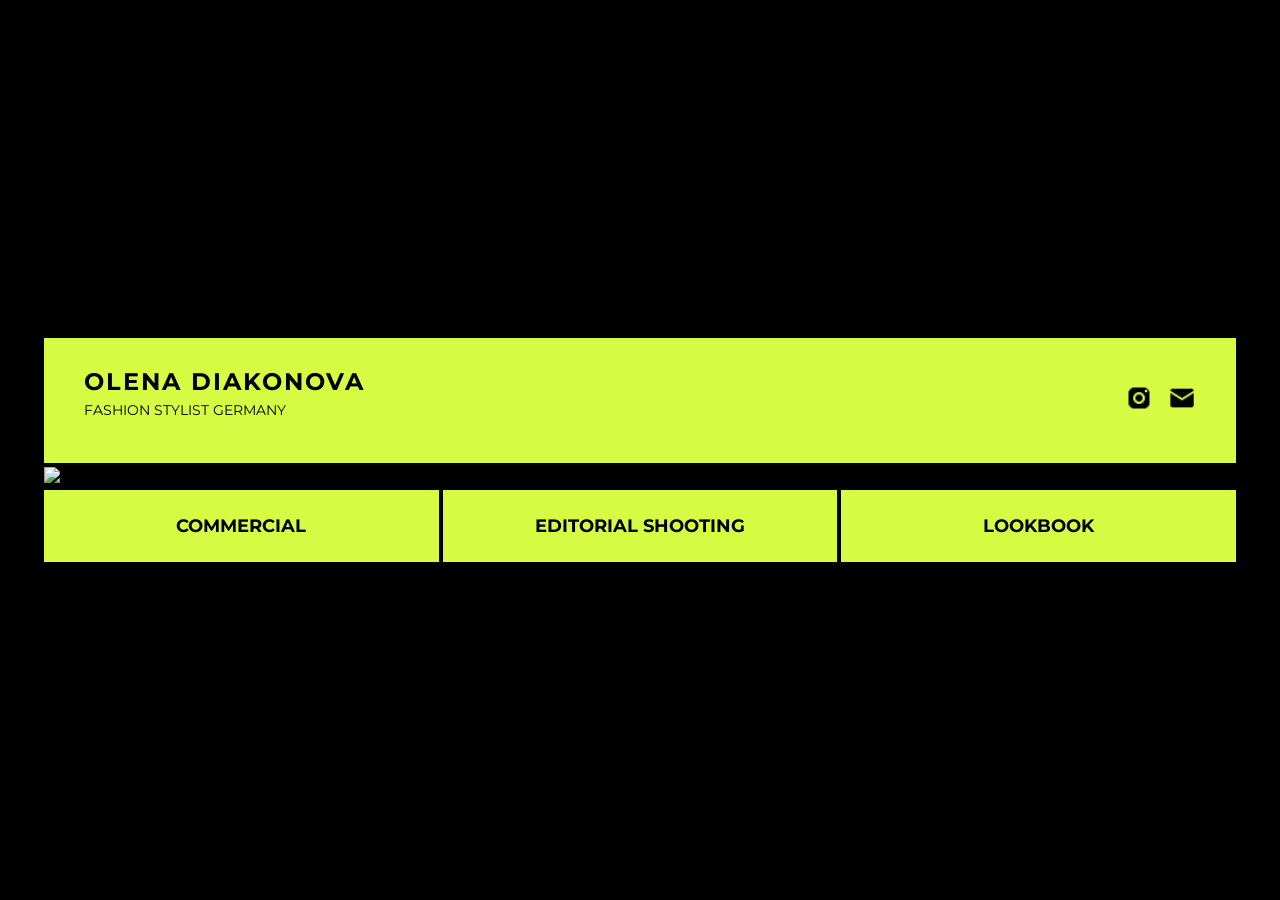
==== index.html @ c63a23d2 "fix the code from figma" ====
<!DOCTYPE html>
<html lang="es">
  <head>
    <meta charset="utf-8" />
    <meta name="viewport" content="width=device-width, initial-scale=1" />
    <title>Olena Diakonova - Fashion Stylist Germany</title>
    <link rel="stylesheet" href="globals.css" />
    <link rel="stylesheet" href="style.css" />
    <link rel="icon" href="img/fondo.png" type="image/png">
  </head>
  <body>
    <main class="NAV">
      
      <div class="main-card">
        
        <header class="header-content">
          <a href="index.html" class="logo-group">
            <h1>OLENA DIAKONOVA</h1>
            <p>FASHION STYLIST GERMANY</p>
          </a>
          
          <nav class="social-links">
            <a href="https://www.instagram.com/helendyakonova/" target="_blank">
              <img src="img/icons8-instagram-logo-384.png" alt="Instagram" />
            </a>
            <a href="mailto:olenadiakonova1999@gmail.com" target="_blank">
              <img src="img/icons8-mail-96.png" alt="Email" />
            </a>
          </nav>
        </header>

        <section class="hero-image-container">
          <img
            class="hero-img"
            src="img/IMG_4607.JPG"       
            alt="Fashion styling portfolio Olena Diakonova"
          />
        </section>

        <nav class="bottom-menu">
          <a href="commercial.html" class="menu-btn">COMMERCIAL</a>
          <a href="editorial.html" class="menu-btn">EDITORIAL SHOOTING</a>
          <a href="lookbook.html" class="menu-btn">LOOKBOOK</a>
        </nav>

      </div>
    </main>
  </body>
</html>
---- globals.css ----
@import url("https://cdnjs.cloudflare.com/ajax/libs/meyer-reset/2.0/reset.min.css");
@import url("https://fonts.googleapis.com/css?family=Montserrat:700,600,400");
* {
  -webkit-font-smoothing: antialiased;
  box-sizing: border-box;
}
html,
body {
  margin: 0px;
  height: 100%;
}
/* a blue color as a generic focus style */
button:focus-visible {
  outline: 2px solid #4a90e2 !important;
  outline: -webkit-focus-ring-color auto 5px !important;
}
a {
  text-decoration: none;
}
---- style.css ----
/* ====================================================== */
/* 1. RESET BÁSICO Y CONFIGURACIÓN GENERAL */
/* ====================================================== */
body {
    background-color: #000000; /* Fondo negro de la web */
    margin: 0;
    font-family: "Montserrat", Helvetica, sans-serif;
    min-height: 100vh;
}

a { text-decoration: none; }

/* ====================================================== */
/* 2. ESTILOS ARREGLADOS PARA LA PORTADA (INDEX) */
/* Clases nuevas: .NAV, .main-card, etc. */
/* ====================================================== */

/* El contenedor principal centra todo en la pantalla */
.NAV {
    display: flex;
    justify-content: center;
    align-items: center;
    width: 100%;
    min-height: 100vh; /* Ocupa al menos toda la altura de la ventana */
    padding: 20px;     /* Espacio alrededor en móviles */
    box-sizing: border-box;
}

/* La tarjeta verde central */
.main-card {
    background-color: #d7fb43;
    width: 100%;
    max-width: 1200px; /* Ancho máximo para que no se vea gigante */
    display: flex;
    flex-direction: column;
    border: 4px solid #000000; /* Borde negro opcional */
}

/* --- Header (Logo e Iconos) --- */
.header-content {
    display: flex;
    justify-content: space-between;
    align-items: center;
    padding: 30px 40px;
}

.logo-group h1 {
    font-weight: 700;
    font-size: 24px;
    color: #000000;
    margin: 0;
    line-height: 1.2;
    letter-spacing: 2px; /* Título elegante con aire */
    text-transform: uppercase;
}

.logo-group p {
    font-weight: 400;
    font-size: 14px;
    color: #000000;
    margin-top: 5px;
}

.social-links {
    display: flex;
    gap: 15px;
}

.social-links img {
    width: 28px;
    height: 28px;
    transition: transform 0.2s;
}

.social-links img:hover {
    transform: scale(1.1);
}

/* --- Imagen Principal (Home) --- */
.hero-image-container {
    width: 100%;
    border-top: 4px solid #000000;
    border-bottom: 4px solid #000000;
    overflow: hidden;
    background-color: black;
}

.hero-img {
    width: 100%;
    height: auto;
    display: block;
    max-height: 75vh;
    object-fit: cover;
    object-position: top center; /* Ajustado para no cortar cabezas/manos */
}

/* --- Menú Inferior (Botones) --- */
.bottom-menu {
    display: flex;
    width: 100%;
    background-color: #000000;
    gap: 4px; /* Grosor de la línea divisoria */
}

.menu-btn {
    flex: 1; /* Hace que los 3 botones midan lo mismo */
    background-color: #d7fb43;
    color: #000000;
    text-align: center;
    padding: 25px 10px;
    font-weight: 700;
    font-size: 18px;
    text-transform: uppercase;
    transition: background-color 0.3s;
}

.menu-btn:hover {
    background-color: #cbeb3d;
}

/* Estilo para el botón activo (indica en qué página estás) */
.menu-btn.active {
    background-color: #000000;
    color: #d7fb43;
}

/* --- Versión Móvil General --- */
@media (max-width: 768px) {
    .header-content {
        flex-direction: column;
        align-items: flex-start;
        gap: 15px;
        padding: 20px;
    }
    .social-links {
        align-self: flex-end;
        margin-top: -40px;
    }
    .bottom-menu {
        flex-direction: column;
    }
    .logo-group h1 { font-size: 20px; }
}


/* ====================================================== */
/* 3. ESTILOS PARA PÁGINAS INTERNAS (COMMERCIAL) */
/* ====================================================== */

/* Contenedor con scroll para las galerías */
.scrollable-content {
    background-color: #ffffff; /* Fondo blanco para las fotos */
    height: 70vh; /* Altura fija para permitir scroll */
    overflow-y: auto; /* Activa la barra de desplazamiento vertical */
    border-top: 4px solid #000000;
    border-bottom: 4px solid #000000;
    padding: 40px;
    display: flex;
    flex-direction: column;
    align-items: center;
    gap: 60px; /* Espacio entre proyectos */
}

/* Bloque de cada proyecto */
.project-block {
    width: 100%;
    max-width: 900px;
    display: flex;
    flex-direction: column;
    align-items: center;
}

/* Logos de las marcas */
.brand-logo {
    max-width: 200px;
    height: auto;
    margin-bottom: 30px;
    object-fit: contain;
}

/* Títulos de texto (cuando no hay logo imagen) */
.text-logo {
    font-size: 30px;
    font-weight: 800;
    margin-bottom: 20px;
    text-transform: uppercase;
}

/* La cuadrícula de fotos */
.gallery-grid {
    display: grid;
    grid-template-columns: repeat(auto-fit, minmax(300px, 1fr));
    gap: 20px;
    width: 100%;
}

.gallery-grid img {
    width: 100%;
    height: auto;
    display: block;
}

/* Caso especial para una sola foto grande */
.single-photo {
    display: flex;
    justify-content: center;
}
.single-photo img {
    max-width: 100%;
}

/* Separador visual */
.divider {
    width: 50%;
    border: none;
    border-top: 1px solid #ddd;
}

/* Ajustes Responsive para Commercial */
@media (max-width: 768px) {
    .scrollable-content {
        height: auto;
        overflow-y: visible;
        padding: 20px;
    }
    .gallery-grid {
        grid-template-columns: 1fr;
    }
}


/* ====================================================== */
/* 4. ESTILOS ANTIGUOS (PARA LOOKBOOK / EDITORIAL) */
/* Se mantienen temporalmente para compatibilidad */
/* ====================================================== */

.LOOKBOOK, .EDITORIAL-SHOOTING {
  background-color: #ffffff;
  width: 100vw;
  display: flex;
  flex-direction: column;
  align-items: center;
  padding-bottom: 80px;
}

.LOOKBOOK { background-color: #d7fb43; }

.LOOKBOOK .frame, .EDITORIAL-SHOOTING .frame-main {
  width: 100%;
  padding: 45px 114px;
}

.LOOKBOOK .div, .EDITORIAL-SHOOTING .div-2 {
  display: flex;
  align-items: center;
  justify-content: space-between;
}

.LOOKBOOK .group, .EDITORIAL-SHOOTING .group {
  width: 211px;
  height: 41px;
}

.LOOKBOOK .text-wrapper, .EDITORIAL-SHOOTING .text-wrapper-1,
.LOOKBOOK .text-wrapper-2, .EDITORIAL-SHOOTING .text-wrapper-2 {
  font-family: "Montserrat", Helvetica;
  color: #000000;
  margin: 0;
}

.LOOKBOOK .text-wrapper, .EDITORIAL-SHOOTING .text-wrapper-1 {
  font-weight: 600;
  font-size: 17px;
}

.LOOKBOOK .text-wrapper-2, .EDITORIAL-SHOOTING .text-wrapper-2 {
  font-weight: 400;
  font-size: 12.2px;
}

.LOOKBOOK .group-2, .EDITORIAL-SHOOTING .group-2 {
  display: flex;
  gap: 7px;
}

.LOOKBOOK .instagram, .EDITORIAL-SHOOTING .instagram,
.LOOKBOOK .mail, .EDITORIAL-SHOOTING .mail {
  width: 24px;
  height: 24px;
  transition: transform 0.2s;
}

.LOOKBOOK .group-2 a:hover .instagram,
.EDITORIAL-SHOOTING .group-2 a:hover .instagram,
.LOOKBOOK .group-2 a:hover .mail,
.EDITORIAL-SHOOTING .group-2 a:hover .mail {
  transform: scale(1.1);
}

.LOOKBOOK .div-wrapper {
  width: 100%;
  max-width: 1440px;
  padding: 0 114px;
  margin-top: 10px;
}

.LOOKBOOK .text-wrapper-3, .LOOKBOOK .text-wrapper-5 {
  font-family: "Montserrat", Helvetica;
  font-weight: 600;
  color: #000000;
  font-size: 70px;
  letter-spacing: 0;
}

.LOOKBOOK .frame-2, .LOOKBOOK .frame-5, .LOOKBOOK .frame-6 {
  display: grid;
  gap: 15px;
  width: 80%;
  margin: 20px auto 40px auto;
}

.LOOKBOOK .IMG, .LOOKBOOK .element, .LOOKBOOK .img,
.LOOKBOOK .IMG-2, .LOOKBOOK .IMG-3, .LOOKBOOK .IMG-4,
.LOOKBOOK .IMG-5, .LOOKBOOK .IMG-6, .LOOKBOOK .IMG-7,
.LOOKBOOK .IMG-8, .LOOKBOOK .IMG-9 {
  width: 100%;
  height: auto;
  object-fit: cover;
}
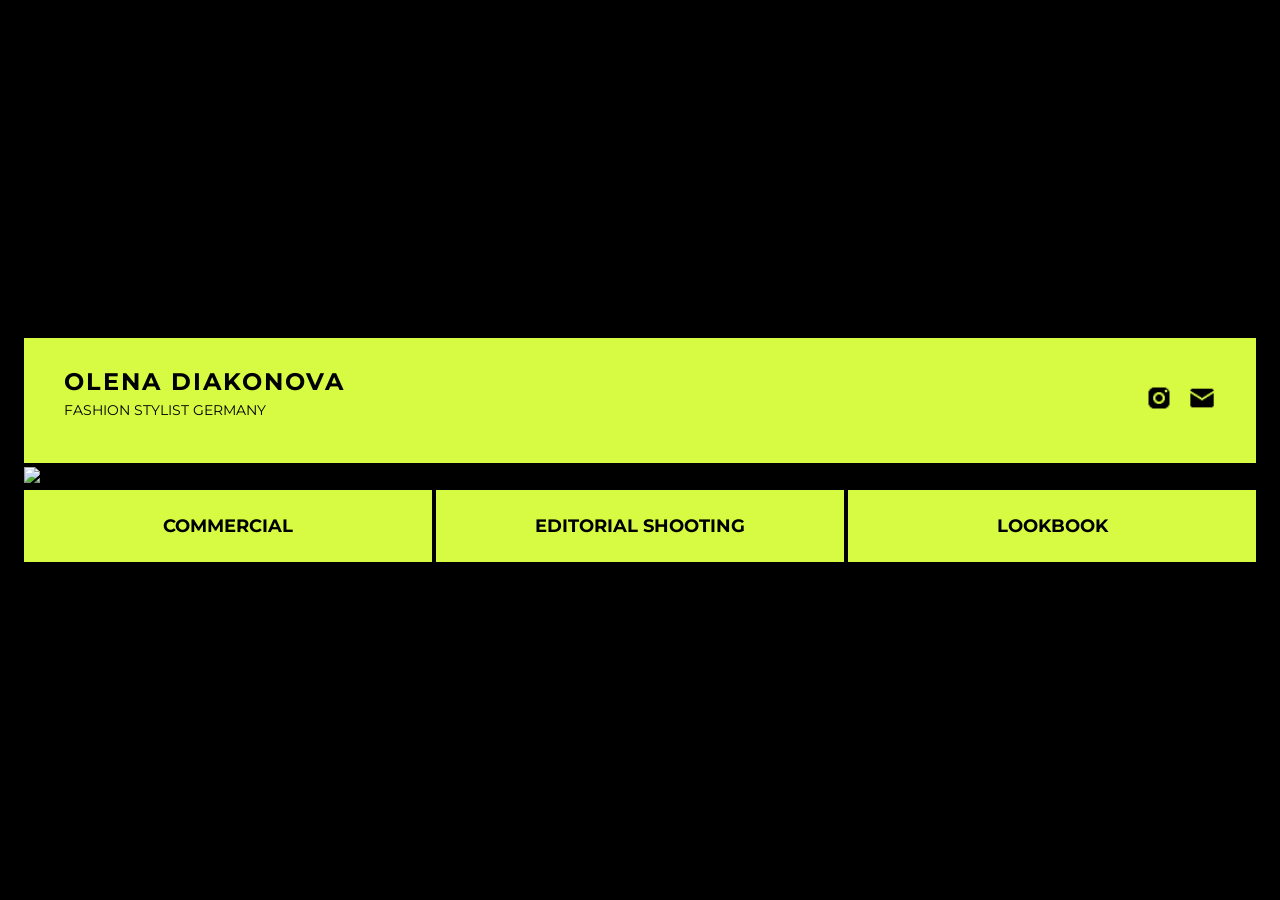
==== commit ee011fae: "The Finals" ====
--- a/index.html
+++ b/index.html
@@ -6,7 +6,7 @@
     <title>Olena Diakonova - Fashion Stylist Germany</title>
     <link rel="stylesheet" href="globals.css" />
     <link rel="stylesheet" href="style.css" />
-    <link rel="icon" href="img/fondo.png" type="image/png">
+    <link rel="icon" href="img/portada.png" type="image/png">
   </head>
   <body>
     <main class="NAV">
--- a/style.css
+++ b/style.css
@@ -30,10 +30,10 @@
 .main-card {
     background-color: #d7fb43;
     width: 100%;
-    max-width: 1200px; /* Ancho máximo para que no se vea gigante */
+    max-width: 1500px;  
     display: flex;
     flex-direction: column;
-    border: 4px solid #000000; /* Borde negro opcional */
+    border: 4px solid #000000;
 }
 
 /* --- Header (Logo e Iconos) --- */
@@ -83,6 +83,7 @@
     border-bottom: 4px solid #000000;
     overflow: hidden;
     background-color: black;
+
 }
 
 .hero-img {
@@ -91,7 +92,7 @@
     display: block;
     max-height: 75vh;
     object-fit: cover;
-    object-position: top center; /* Ajustado para no cortar cabezas/manos */
+    object-position: 50% 20%;
 }
 
 /* --- Menú Inferior (Botones) --- */
@@ -150,7 +151,7 @@
 /* Contenedor con scroll para las galerías */
 .scrollable-content {
     background-color: #ffffff; /* Fondo blanco para las fotos */
-    height: 70vh; /* Altura fija para permitir scroll */
+    height: 80vh; /* Altura fija para permitir scroll */
     overflow-y: auto; /* Activa la barra de desplazamiento vertical */
     border-top: 4px solid #000000;
     border-bottom: 4px solid #000000;
@@ -164,7 +165,7 @@
 /* Bloque de cada proyecto */
 .project-block {
     width: 100%;
-    max-width: 900px;
+    max-width: 1000px;
     display: flex;
     flex-direction: column;
     align-items: center;
@@ -186,18 +187,33 @@
     text-transform: uppercase;
 }
 
-/* La cuadrícula de fotos */
+/* Estilo Masonry (Tipo Pinterest) */
 .gallery-grid {
-    display: grid;
-    grid-template-columns: repeat(auto-fit, minmax(300px, 1fr));
-    gap: 20px;
+    /* En lugar de una cuadrícula, usamos columnas tipo periódico */
+    column-count: 3; /* Divide el espacio en 3 columnas */
+    column-gap: 20px; /* Espacio entre las columnas verticales */
     width: 100%;
 }
 
 .gallery-grid img {
     width: 100%;
-    height: auto;
+    height: auto; /* Mantiene la proporción de la foto */
     display: block;
+    margin-bottom: 20px; /* Espacio debajo de cada foto para separarlas */
+    /* TRUCO IMPORTANTE: Evita que una foto se parta entre dos columnas */
+    break-inside: avoid; 
+    -webkit-column-break-inside: avoid; /* Para compatibilidad con navegadores */
+}
+
+/* Caso especial para una sola foto grande (se mantiene igual) */
+.single-photo {
+    display: flex; /* Vuelve a usar flex solo para esto */
+    justify-content: center;
+    column-count: auto; /* Anula las columnas */
+}
+.single-photo img {
+    max-width: 100%;
+    margin-bottom: 0;
 }
 
 /* Caso especial para una sola foto grande */
@@ -218,13 +234,15 @@
 
 /* Ajustes Responsive para Commercial */
 @media (max-width: 768px) {
-    .scrollable-content {
-        height: auto;
-        overflow-y: visible;
-        padding: 20px;
-    }
     .gallery-grid {
-        grid-template-columns: 1fr;
+        column-count: 2;
+    }
+}
+
+/* En celulares pequeños, 1 sola columna */
+@media (max-width: 480px) {
+    .gallery-grid {
+        column-count: 1;
     }
 }
 
@@ -326,4 +344,390 @@
   width: 100%;
   height: auto;
   object-fit: cover;
+}
+
+/* ====================================================== */
+/* 5. ESTILO EDITORIAL "SCATTERED" (TIPO REVISTA) */
+/* ====================================================== */
+
+.editorial-layout {
+    display: grid;
+    grid-template-columns: repeat(12, 1fr); 
+    grid-auto-rows: minmax(50px, auto);
+    gap: 20px;
+    width: 100%;
+    max-width: 1600px;    
+    margin: 40px auto;
+    position: relative;
+}
+
+.editorial-layout img {
+    width: 100%;
+    height: auto;
+    display: block;
+    object-fit: cover;
+    /* Sombra suave para darle profundidad como si fueran fotos pegadas */
+    box-shadow: 5px 5px 15px rgba(0,0,0,0.05); 
+}
+
+/* --- CLASES DE POSICIÓN PARA LAS FOTOS --- */
+/* Estas clases controlan dónde va cada foto en la cuadrícula */
+
+/* Foto 1: Izquierda Abajo (La chica sentada en el suelo) */
+.pos-1 {
+    grid-column: 1 / span 4; /* Ocupa desde la columna 1, ancho 5 */
+    grid-row: 3 / span 5;    /* Empieza en fila 2, alto 6 */
+    margin-left: -120px; /* La movemos un poco a la izquierda */
+    z-index: 2; /* Nivel de capa */
+    transform: rotate(0deg); /* Un toquecito de rotación artístico */
+}
+
+/* Foto 2: Arriba Izquierda (Detalle torso blanco) */
+.pos-2 {
+    grid-column: 4 / span 3;
+    grid-row: 1 / span 4;
+    margin-left: -110px; /* La movemos un poco a la izquierda */
+    z-index: 1; /* Por encima de la foto 1 si se solapan */
+    margin-top: -30px; /* La subimos un poco */
+}
+
+/* Foto 3: Centro Grande (Chica de pie frontal) */
+.pos-3 {
+    grid-column: 6 / span 3;
+    grid-row: 6 / span 8;
+    z-index: 1;
+    height: 100% !important; /* El !important obliga al navegador a obedecer */
+    width: 100%;
+    margin-top: -330px;
+    object-fit: cover; /* Recorta la foto para que no se vea aplastada */
+}
+
+/* Foto 4: Arriba Derecha (Chica vestido negro de pie) */
+.pos-4 {
+    grid-column: 10 / span 4;
+    grid-row: 1 / span 5;
+    margin-left: -50px;
+    z-index: 0;
+    transform: translateY(-20px); /* La subimos un poco */
+}
+
+/* Foto 5: Abajo Derecha (Chica agachada) */
+.pos-5 {
+    grid-column: 10 / span 3;
+    grid-row: 5 / span 4;
+    z-index: 2;
+    margin-top: -70px; /* La bajamos */
+    margin-left: 130px;
+}
+
+.pos-6 {
+    grid-column: 1 / span 9;
+    grid-row: 5 / span 5;
+    margin-left: -300px;
+    margin-top: -190px;
+    z-index: 1;
+    object-fit: cover;
+}
+
+.pos-7 {
+    grid-column: 3 / span 4;
+    grid-row: 5 / span 5;
+    margin-left: 80px;
+    z-index: 1;
+    object-fit: cover;
+}
+
+.pos-8 {
+    grid-column: 7 / span 10;
+    grid-row: 5 / span 5;
+    z-index: 1;
+    margin-left: 270px;
+    margin-top: -100px;
+    object-fit: cover;
+}
+
+.pos-9 {
+    grid-column: 1 / span 8;
+    grid-row: 5 / span 5;
+    margin-left: -300px;
+    margin-top: -190px;
+    z-index: 1;
+    object-fit: cover;
+}   
+
+.pos-10 {
+    grid-column: 3 / span 5;
+    grid-row: 5 / span 5;
+    margin-left: 80px;
+    z-index: 1;
+    object-fit: cover;
+}   
+
+.pos-11 {
+    grid-column: 7 / span 10;
+    grid-row: 5 / span 5;
+    z-index: 1;
+    margin-left: 240px;
+    margin-top: -100px;
+    object-fit: cover;
+}
+
+
+/* --- Título "01" Flotando a la derecha --- */
+.chapter-title {
+    grid-column: 11 / 15;
+    grid-row: 1;
+    font-size: 30px;
+    font-weight: 800;
+    text-align: right;
+    z-index: 10;
+    transform: translateY(-60px);
+}
+
+/* --- Texto del Diseñador (Abajo a la izquierda) --- */
+.designer-info {
+    grid-column: 1 / span 6;
+    grid-row: 9;
+    font-size: 14px;
+    margin-top: 40px;
+    text-align: left;
+}
+
+.designer-info-2 {
+    grid-column: 10 / span 6;
+    grid-row: 9;
+    font-size: 14px;
+    margin-top: 40px;
+    text-align: left;
+}
+
+/* --- RESPONSIVE: En móvil volvemos a una columna simple --- */
+@media (max-width: 768px) {
+    .editorial-layout {
+        display: flex;
+        flex-direction: column;
+        gap: 40px;
+        margin-top: 20px;
+    }
+    
+    .editorial-layout img {
+        transform: none !important; /* Quitamos rotaciones en móvil */
+        margin: 0 !important;
+        box-shadow: none;
+    }
+    
+    .chapter-title {
+        text-align: center;
+        margin-bottom: 20px;
+    }
+}
+
+/* --- ESTILO DUAL (Para Editorial centrado) --- */
+
+.editorial-dual-layout {
+    display: flex;
+    justify-content: center; /* Centra los dos bloques en la pantalla */
+    align-items: center;     /* Alinea verticalmente al centro (clave para que se vea bien) */
+    gap: 60px;               /* Espacio elegante entre la revista y la modelo */
+    width: 100%;
+    max-width: 1200px;       /* Ancho controlado para que no se separen demasiado */
+    margin: 40px auto;
+}
+
+.dual-item {
+    flex: 1; /* Cada foto ocupa el mismo espacio disponible */
+    display: flex;
+    flex-direction: column;
+    align-items: center;
+}
+
+.dual-item img {
+    width: 100%;
+    height: auto;       /* IMPORTANTE: Mantiene la proporción original, no la deforma */
+    display: block;
+    max-height: 800px;  /* Evita que se vuelvan gigantescas en pantallas muy grandes */
+    object-fit: contain; /* Asegura que se vea la revista completa sin cortes */
+}
+
+/* Texto pequeño debajo de la foto (opcional) */
+.editorial-caption {
+    margin-top: 15px;
+    font-size: 14px;
+    font-weight: 700;
+    letter-spacing: 1px;
+    text-transform: uppercase;
+}
+
+/* --- MÓVIL --- */
+@media (max-width: 768px) {
+    .editorial-dual-layout {
+        flex-direction: column; /* Una debajo de otra en celular */
+        gap: 40px;
+    }
+}
+
+/* ====================================================== */
+/* 6. ESTILO COMMERCIAL: FOTOS ÚNICAS APILADAS (STACK) */
+/* ====================================================== */
+
+.single-stack-container {
+    display: flex;
+    flex-direction: column; /* Indica que se apilen verticalmente una bajo otra */
+    align-items: center;    /* Centra las fotos horizontalmente */
+    width: 100%;
+    max-width: 1100px;      /* Ancho máximo controlado para que se vea elegante */
+    margin: 20px auto;      /* Centrado en la página */
+    gap: 80px;              /* ESPACIO ENTRE FOTO Y FOTO (Ajústalo a tu gusto) */
+}
+
+.single-stack-img {
+    width: 100%;            /* La foto intenta ocupar todo el ancho del contenedor */
+    height: auto;           /* Mantiene sus proporciones originales (no se deforma) */
+    display: block;
+    max-height: 95vh;       /* Opcional: Evita que una foto sea más alta que la pantalla */
+    object-fit: contain;    /* Asegura que la foto se vea completa */
+}
+
+/* --- MÓVIL --- */
+@media (max-width: 768px) {
+    .single-stack-container {
+        gap: 40px; /* Menos espacio entre fotos en el celular */
+    }
+}
+
+/* ====================================================== */
+/* 7. ESTILO VETEMENTS (Tarjeta Verde Neón) */
+/* ====================================================== */
+
+.vetements-card {
+    background-color: #d7fb43; /* El verde neón de tu marca */
+    width: 100%;
+    max-width: 700px; /* Un ancho contenido para que parezca un póster */
+    margin: 40px auto; /* Centrado */
+    padding: 40px;     /* Espacio interno alrededor de la foto */
+    text-align: center;
+    box-sizing: border-box; /* Asegura que el padding no deforme el ancho */
+}
+
+.vetements-title {
+    font-family: 'Arial Black', sans-serif; /* Fuente gruesa e impactante */
+    font-size: 50px;
+    font-weight: 900;
+    text-transform: uppercase;
+    margin-bottom: 20px; /* Espacio entre título y foto */
+    letter-spacing: -2px; /* Las letras un poco juntas estilo moda */
+    line-height: 1;
+}
+
+.vetements-card img {
+    width: 100%;
+    height: auto;
+    display: block;
+    /* Opcional: Si quieres que la foto tenga un borde negro fino como contraste */
+    /* border: 1px solid black; */
+}
+
+/* --- Ajuste para Móvil --- */
+@media (max-width: 768px) {
+    .vetements-card {
+        padding: 20px; /* Menos borde verde en celular */
+        width: 90%;    /* Que no toque los bordes de la pantalla */
+    }
+    .vetements-title {
+        font-size: 35px; /* Texto más pequeño en celular */
+    }
+}
+
+.zalando-group {
+    display: flex;
+    flex-direction: column; /* Las pone en columna vertical */
+    align-items: center;    /* Las centra perfectamente */
+    width: 100%;
+    gap: 80px;              /* Recuperamos el espacio elegante entre fotos */
+}
+
+/* ====================================================== */
+/* ARREGLOS MÓVIL (FINAL Y DEFINITIVO) */
+/* ====================================================== */
+
+@media (max-width: 768px) {
+    
+    /* 1. ESPACIO GENERAL */
+    .scrollable-content {
+        padding-top: 140px !important;
+        padding-bottom: 100px;
+        width: 100%;
+        overflow-x: hidden;
+    }
+
+    /* 2. ARREGLO IMÁGENES (TUS CAPTURES) */
+    .project-block img, 
+    .single-stack-img {
+        width: 100% !important;
+        max-width: 100% !important;
+        height: auto !important;
+        margin-bottom: 30px; /* Separación automática entre fotos */
+        box-shadow: none !important;
+    }
+
+    /* 3. VETEMENTS CARD */
+    .vetements-card {
+        width: 100% !important;
+        padding: 20px !important;
+        margin: 0 0 40px 0 !important;
+        box-sizing: border-box;
+    }
+    
+    .vetements-title {
+        font-size: 35px !important;
+        margin-top: 0 !important;
+    }
+
+    /* 4. HOME COVER */
+    .home-cover {
+        height: 60vh !important;
+        object-position: 50% 20%;
+        width: 100% !important;
+    }
+
+    /* --- 5. ARREGLO ZALANDO (LA SOLUCIÓN) --- */
+    
+    /* La caja contenedora: asegura que ocupe el ancho y se separe de Vetements */
+    .zalando-group {
+        width: 100%;
+        display: flex;
+        flex-direction: column;
+        align-items: center;
+        margin-top: -40px !important; /* EMPUJA ZALANDO HACIA ABAJO (Aléjalo de Vetements) */
+    }
+
+    /* El logo de Zalando */
+    .brand-logo {
+        max-width: 150px !important; /* Ajusta tamaño logo si es necesario */
+        margin-bottom: 20px !important;
+    }
+
+    /* La foto conflictiva (Imagen 10): Reseteamos su margen negativo SOLO en móvil */
+    .zalando-group img[style*="margin-top"] {
+        margin-top: 0px !important; /* Anula el -100px de PC */
+    }
+
+    .project-block[style*="margin-top"] {
+        margin-top: 50px !important; /* Espacio positivo normal entre capítulos */
+    }
+    
+    /* Aseguramos que el título "02" no flote raro */
+    .chapter-title, h2.text-logo {
+        position: static !important;
+        margin-top: 0 !important;
+        margin-bottom: 20px !important;
+    }
+
+    .brand-logo {
+        max-width: 150px !important;
+        margin-bottom: -50px !important;
+        
+        /* Puedes añadir esto si quieres despegarlo del borde de su propia caja */
+        margin-top: 60px !important; 
+    }
 }
